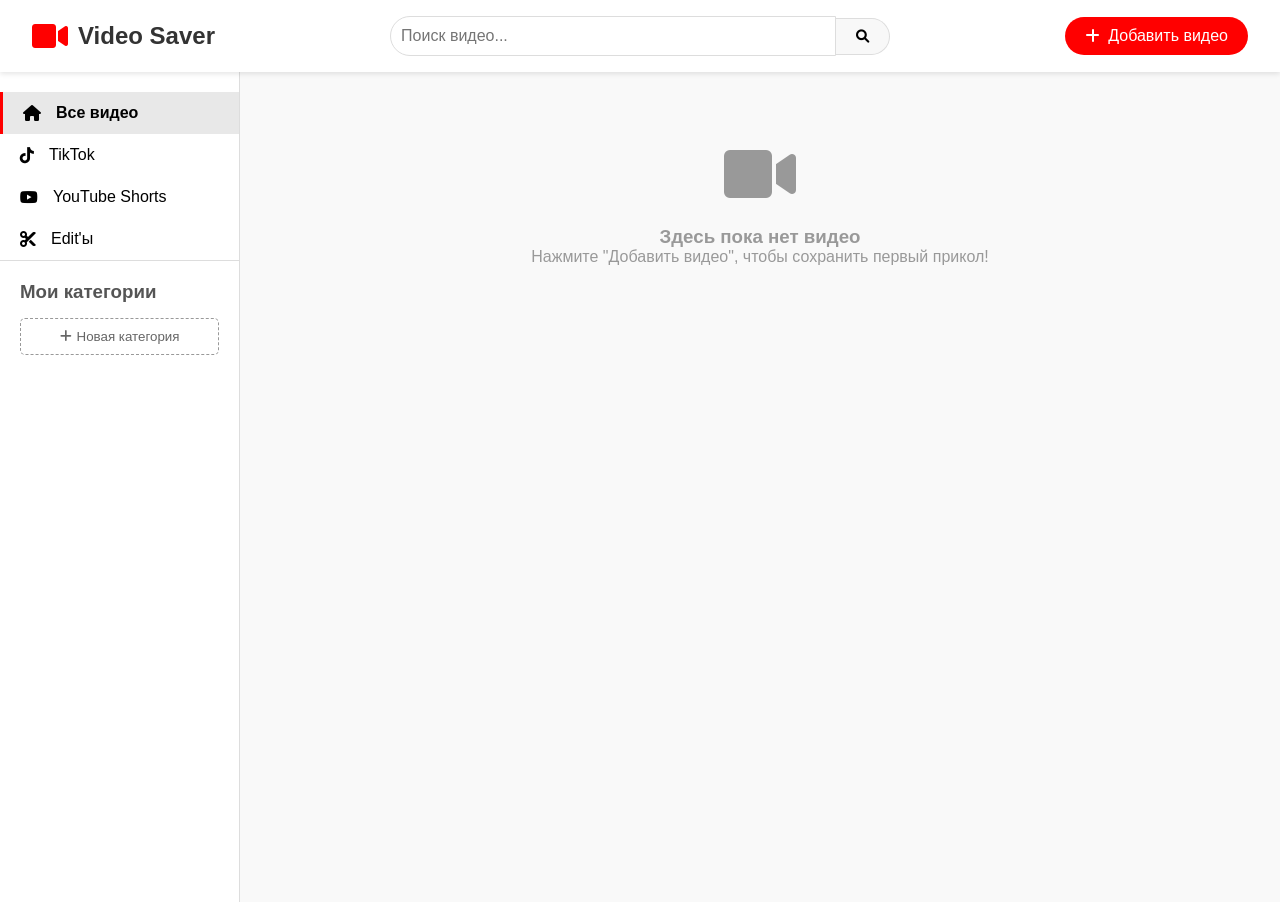
==== index.html @ 815b9c7c "Initial commit" ====
<!DOCTYPE html>
<html lang="ru">
<head>
    <meta charset="UTF-8">
    <meta name="viewport" content="width=device-width, initial-scale=1.0">
    <title>Video Saver - Моя коллекция</title>
    <link rel="stylesheet" href="styles.css">
    <link rel="stylesheet" href="https://cdnjs.cloudflare.com/ajax/libs/font-awesome/6.0.0/css/all.min.css">
</head>
<body>
    <div class="container">
        <!-- Шапка -->
        <header>
            <div class="logo">
                <i class="fas fa-video"></i>
                <h1>Video Saver</h1>
            </div>
            <div class="search-bar">
                <input type="text" id="searchInput" placeholder="Поиск видео...">
                <button id="searchBtn"><i class="fas fa-search"></i></button>
            </div>
            <button class="add-video-btn" id="addVideoBtn">
                <i class="fas fa-plus"></i> Добавить видео
            </button>
        </header>

        <!-- Основной контент -->
        <div class="main-content">
            <!-- Сайдбар с категориями -->
            <aside class="sidebar">
                <nav>
                    <ul>
                        <li class="active" data-category="all">
                            <i class="fas fa-home"></i> Все видео
                        </li>
                        <li data-category="tiktok">
                            <i class="fab fa-tiktok"></i> TikTok
                        </li>
                        <li data-category="youtube">
                            <i class="fab fa-youtube"></i> YouTube Shorts
                        </li>
                        <li data-category="edits">
                            <i class="fas fa-cut"></i> Edit'ы
                        </li>
                    </ul>
                </nav>
                <div class="categories-section">
                    <h3>Мои категории</h3>
                    <div id="customCategories"></div>
                    <button id="addCategoryBtn" class="add-category-btn">
                        <i class="fas fa-plus"></i> Новая категория
                    </button>
                </div>
            </aside>

            <!-- Сетка видео -->
            <main class="videos-grid" id="videosGrid">
                <!-- Видео будут загружаться сюда -->
            </main>
        </div>

        <!-- Модальное окно для добавления видео -->
        <div id="videoModal" class="modal">
            <div class="modal-content">
                <span class="close">&times;</span>
                <h2>Добавить видео</h2>
                <form id="videoForm">
                    <div class="form-group">
                        <label for="videoUrl">Ссылка на видео:</label>
                        <input type="url" id="videoUrl" required placeholder="https://...">
                    </div>
                    <div class="form-group">
                        <label for="videoTitle">Название:</label>
                        <input type="text" id="videoTitle" required placeholder="Введите название">
                    </div>
                    <div class="form-group">
                        <label for="videoCategory">Категория:</label>
                        <select id="videoCategory" required>
                            <option value="tiktok">TikTok</option>
                            <option value="youtube">YouTube Shorts</option>
                            <option value="edits">Edit'ы</option>
                        </select>
                    </div>
                    <div class="form-group">
                        <label for="videoThumbnail">Миниатюра (URL):</label>
                        <input type="url" id="videoThumbnail" placeholder="https://... (опционально)">
                    </div>
                    <button type="submit" class="submit-btn">Сохранить видео</button>
                </form>
            </div>
        </div>

        <!-- Модальное окно просмотра видео -->
        <div id="playerModal" class="modal player-modal">
            <div class="modal-content player-content">
                <span class="close-player">&times;</span>
                <div class="video-player-container">
                    <video id="videoPlayer" controls>
                        <source src="" type="video/mp4">
                        Ваш браузер не поддерживает видео.
                    </video>
                </div>
                <div class="video-info">
                    <h3 id="playerVideoTitle"></h3>
                    <div class="video-stats">
                        <span><i class="fas fa-eye"></i> <span id="viewCount">0</span> просмотров</span>
                        <span><i class="fas fa-calendar"></i> <span id="videoDate"></span></span>
                    </div>
                </div>
            </div>
        </div>
    </div>

    <script src="script.js"></script>
</body>
</html>
---- styles.css ----
* {
    margin: 0;
    padding: 0;
    box-sizing: border-box;
}

body {
    font-family: 'Segoe UI', Tahoma, Geneva, Verdana, sans-serif;
    background-color: #f9f9f9;
}

.container {
    min-height: 100vh;
}

/* Шапка */
header {
    background-color: white;
    padding: 1rem 2rem;
    display: flex;
    align-items: center;
    justify-content: space-between;
    box-shadow: 0 2px 5px rgba(0,0,0,0.1);
    position: sticky;
    top: 0;
    z-index: 100;
}

.logo {
    display: flex;
    align-items: center;
    gap: 10px;
}

.logo i {
    font-size: 2rem;
    color: #ff0000;
}

.logo h1 {
    font-size: 1.5rem;
    color: #333;
}

.search-bar {
    display: flex;
    align-items: center;
    flex: 0 1 500px;
}

.search-bar input {
    width: 100%;
    padding: 10px;
    border: 1px solid #ddd;
    border-radius: 20px 0 0 20px;
    font-size: 1rem;
    outline: none;
}

.search-bar button {
    padding: 10px 20px;
    background-color: #f8f8f8;
    border: 1px solid #ddd;
    border-left: none;
    border-radius: 0 20px 20px 0;
    cursor: pointer;
    transition: background-color 0.3s;
}

.search-bar button:hover {
    background-color: #e8e8e8;
}

.add-video-btn {
    padding: 10px 20px;
    background-color: #ff0000;
    color: white;
    border: none;
    border-radius: 20px;
    cursor: pointer;
    font-size: 1rem;
    display: flex;
    align-items: center;
    gap: 8px;
    transition: background-color 0.3s;
}

.add-video-btn:hover {
    background-color: #cc0000;
}

/* Основной контент */
.main-content {
    display: flex;
    min-height: calc(100vh - 70px);
}

/* Сайдбар */
.sidebar {
    width: 240px;
    background-color: white;
    padding: 20px 0;
    border-right: 1px solid #ddd;
    position: sticky;
    top: 70px;
    height: calc(100vh - 70px);
    overflow-y: auto;
}

.sidebar nav ul {
    list-style: none;
}

.sidebar nav ul li {
    padding: 12px 20px;
    display: flex;
    align-items: center;
    gap: 15px;
    cursor: pointer;
    transition: background-color 0.3s;
}

.sidebar nav ul li:hover {
    background-color: #f5f5f5;
}

.sidebar nav ul li.active {
    background-color: #e8e8e8;
    font-weight: bold;
    border-left: 3px solid #ff0000;
}

.categories-section {
    padding: 20px;
    border-top: 1px solid #ddd;
}

.categories-section h3 {
    margin-bottom: 15px;
    color: #555;
}

#customCategories {
    margin-bottom: 15px;
}

.custom-category {
    padding: 8px 15px;
    margin-bottom: 5px;
    background-color: #f5f5f5;
    border-radius: 5px;
    cursor: pointer;
    display: flex;
    justify-content: space-between;
    align-items: center;
}

.custom-category:hover {
    background-color: #e8e8e8;
}

.custom-category .delete-category {
    color: #999;
    cursor: pointer;
}

.custom-category .delete-category:hover {
    color: #ff0000;
}

.add-category-btn {
    width: 100%;
    padding: 10px;
    background-color: transparent;
    border: 1px dashed #999;
    border-radius: 5px;
    cursor: pointer;
    color: #666;
    display: flex;
    align-items: center;
    justify-content: center;
    gap: 5px;
}

.add-category-btn:hover {
    background-color: #f5f5f5;
}

/* Сетка видео */
.videos-grid {
    flex: 1;
    padding: 20px;
    display: grid;
    grid-template-columns: repeat(auto-fill, minmax(280px, 1fr));
    gap: 20px;
    align-content: start;
}

.video-card {
    background-color: white;
    border-radius: 10px;
    overflow: hidden;
    box-shadow: 0 2px 5px rgba(0,0,0,0.1);
    transition: transform 0.3s;
    cursor: pointer;
}

.video-card:hover {
    transform: translateY(-5px);
    box-shadow: 0 5px 15px rgba(0,0,0,0.2);
}

.thumbnail {
    position: relative;
    aspect-ratio: 16/9;
    overflow: hidden;
}

.thumbnail img {
    width: 100%;
    height: 100%;
    object-fit: cover;
}

.duration {
    position: absolute;
    bottom: 10px;
    right: 10px;
    background-color: rgba(0,0,0,0.8);
    color: white;
    padding: 3px 6px;
    border-radius: 3px;
    font-size: 0.8rem;
}

.video-info {
    padding: 12px;
}

.video-title {
    font-size: 1rem;
    margin-bottom: 8px;
    display: -webkit-box;
    -webkit-line-clamp: 2;
    -webkit-box-orient: vertical;
    overflow: hidden;
}

.video-meta {
    display: flex;
    justify-content: space-between;
    color: #666;
    font-size: 0.9rem;
}

.video-category {
    background-color: #f0f0f0;
    padding: 3px 8px;
    border-radius: 12px;
    font-size: 0.8rem;
}

/* Модальные окна */
.modal {
    display: none;
    position: fixed;
    top: 0;
    left: 0;
    width: 100%;
    height: 100%;
    background-color: rgba(0,0,0,0.7);
    z-index: 1000;
}

.modal-content {
    background-color: white;
    margin: 50px auto;
    padding: 30px;
    width: 90%;
    max-width: 600px;
    border-radius: 10px;
    position: relative;
}

.player-modal .modal-content {
    max-width: 900px;
    background-color: black;
}

.close, .close-player {
    position: absolute;
    right: 20px;
    top: 10px;
    font-size: 28px;
    font-weight: bold;
    color: #999;
    cursor: pointer;
}

.close-player {
    color: white;
    z-index: 10;
}

.close:hover, .close-player:hover {
    color: #ff0000;
}

.form-group {
    margin-bottom: 20px;
}

.form-group label {
    display: block;
    margin-bottom: 5px;
    font-weight: bold;
    color: #333;
}

.form-group input,
.form-group select {
    width: 100%;
    padding: 10px;
    border: 1px solid #ddd;
    border-radius: 5px;
    font-size: 1rem;
}

.submit-btn {
    width: 100%;
    padding: 12px;
    background-color: #ff0000;
    color: white;
    border: none;
    border-radius: 5px;
    font-size: 1rem;
    cursor: pointer;
}

.submit-btn:hover {
    background-color: #cc0000;
}

/* Видео плеер */
.video-player-container {
    width: 100%;
    background-color: black;
}

#videoPlayer {
    width: 100%;
    max-height: 70vh;
}

.player-modal .video-info {
    color: white;
    padding: 15px;
}

.player-modal .video-stats {
    display: flex;
    gap: 20px;
    margin-top: 10px;
    color: #ccc;
}

/* Пустое состояние */
.empty-state {
    grid-column: 1 / -1;
    text-align: center;
    padding: 50px;
    color: #999;
}

.empty-state i {
    font-size: 4rem;
    margin-bottom: 20px;
}

/* Адаптивность */
@media (max-width: 768px) {
    .sidebar {
        display: none;
    }
    
    .search-bar {
        flex: 0 1 300px;
    }
    
    .logo h1 {
        display: none;
    }
}
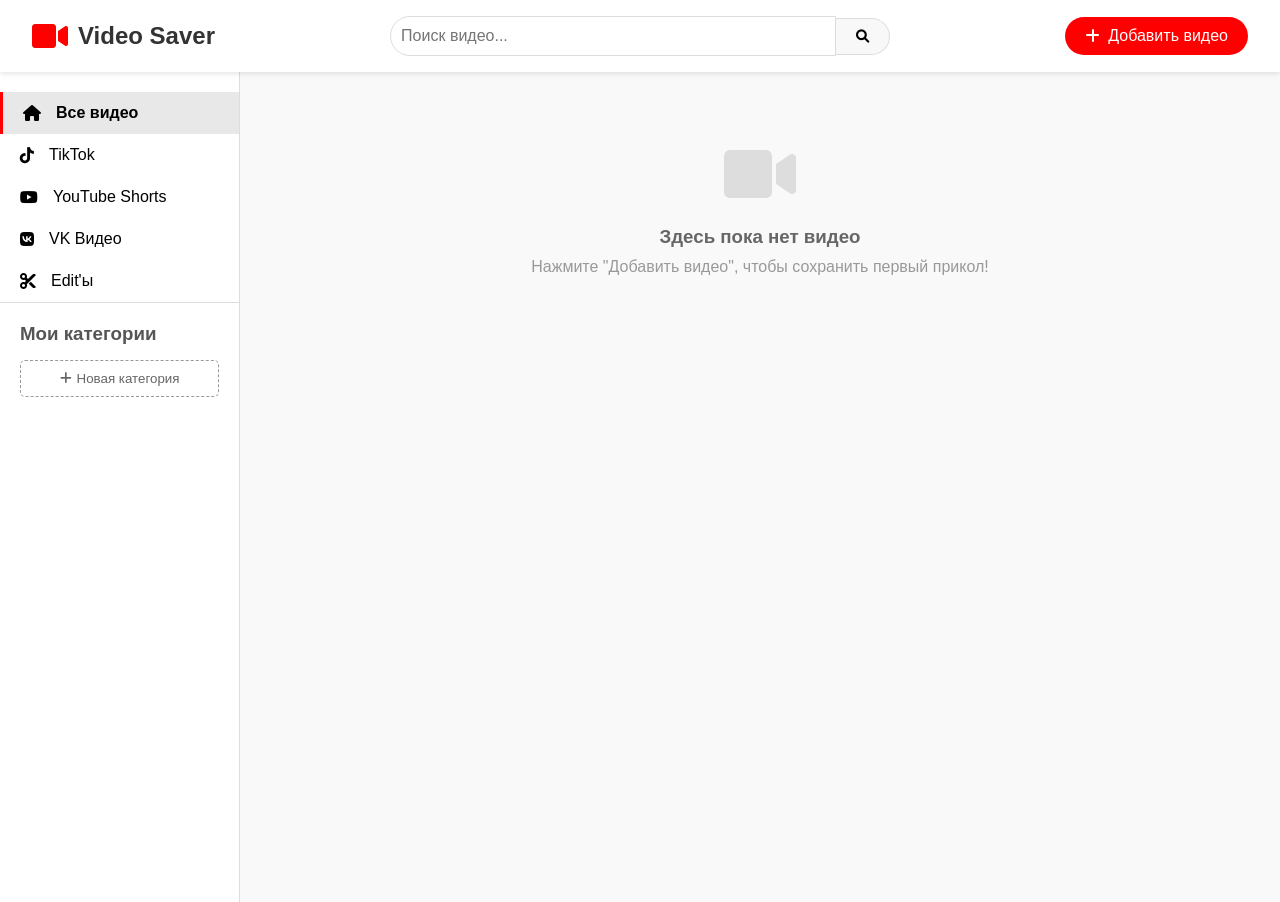
==== commit 7b7f051d: "Edit, delete update" ====
--- a/index.html
+++ b/index.html
@@ -39,6 +39,9 @@
                         <li data-category="youtube">
                             <i class="fab fa-youtube"></i> YouTube Shorts
                         </li>
+                        <li data-category="vk">
+                            <i class="fab fa-vk"></i> VK Видео
+                        </li>
                         <li data-category="edits">
                             <i class="fas fa-cut"></i> Edit'ы
                         </li>
@@ -59,7 +62,7 @@
             </main>
         </div>
 
-        <!-- Модальное окно для добавления видео -->
+        <!-- Модальное окно для добавления/редактирования видео -->
         <div id="videoModal" class="modal">
             <div class="modal-content">
                 <span class="close">&times;</span>
@@ -78,6 +81,7 @@
                         <select id="videoCategory" required>
                             <option value="tiktok">TikTok</option>
                             <option value="youtube">YouTube Shorts</option>
+                            <option value="vk">VK Видео</option>
                             <option value="edits">Edit'ы</option>
                         </select>
                     </div>
@@ -95,10 +99,7 @@
             <div class="modal-content player-content">
                 <span class="close-player">&times;</span>
                 <div class="video-player-container">
-                    <video id="videoPlayer" controls>
-                        <source src="" type="video/mp4">
-                        Ваш браузер не поддерживает видео.
-                    </video>
+                    <!-- Сюда будет вставляться плеер -->
                 </div>
                 <div class="video-info">
                     <h3 id="playerVideoTitle"></h3>
--- a/styles.css
+++ b/styles.css
@@ -153,15 +153,23 @@
     display: flex;
     justify-content: space-between;
     align-items: center;
+    transition: background-color 0.3s;
 }
 
 .custom-category:hover {
     background-color: #e8e8e8;
 }
 
+.custom-category.active {
+    background-color: #e8e8e8;
+    font-weight: bold;
+    border-left: 3px solid #ff0000;
+}
+
 .custom-category .delete-category {
     color: #999;
     cursor: pointer;
+    padding: 5px;
 }
 
 .custom-category .delete-category:hover {
@@ -180,6 +188,7 @@
     align-items: center;
     justify-content: center;
     gap: 5px;
+    transition: background-color 0.3s;
 }
 
 .add-category-btn:hover {
@@ -201,8 +210,9 @@
     border-radius: 10px;
     overflow: hidden;
     box-shadow: 0 2px 5px rgba(0,0,0,0.1);
-    transition: transform 0.3s;
-    cursor: pointer;
+    transition: transform 0.3s, box-shadow 0.3s;
+    cursor: pointer;
+    position: relative;
 }
 
 .video-card:hover {
@@ -220,6 +230,89 @@
     width: 100%;
     height: 100%;
     object-fit: cover;
+    transition: transform 0.3s;
+}
+
+.video-card:hover .thumbnail img {
+    transform: scale(1.05);
+}
+
+/* Кнопки редактирования и удаления */
+.video-actions {
+    position: absolute;
+    top: 10px;
+    right: 10px;
+    display: flex;
+    gap: 8px;
+    opacity: 0;
+    transition: opacity 0.3s;
+    z-index: 20;
+}
+
+.video-card:hover .video-actions {
+    opacity: 1;
+}
+
+.edit-video-btn,
+.delete-video-btn {
+    width: 36px;
+    height: 36px;
+    border: none;
+    border-radius: 50%;
+    background-color: rgba(0, 0, 0, 0.7);
+    color: white;
+    cursor: pointer;
+    display: flex;
+    align-items: center;
+    justify-content: center;
+    font-size: 1rem;
+    transition: all 0.3s;
+    backdrop-filter: blur(2px);
+    box-shadow: 0 2px 5px rgba(0,0,0,0.2);
+}
+
+.edit-video-btn:hover {
+    background-color: #4CAF50;
+    transform: scale(1.1);
+}
+
+.delete-video-btn:hover {
+    background-color: #f44336;
+    transform: scale(1.1);
+}
+
+/* Бейдж с типом видео */
+.video-type-badge {
+    position: absolute;
+    top: 10px;
+    left: 10px;
+    padding: 4px 8px;
+    border-radius: 4px;
+    font-size: 0.7rem;
+    font-weight: bold;
+    text-transform: uppercase;
+    z-index: 15;
+    box-shadow: 0 2px 5px rgba(0,0,0,0.2);
+}
+
+.video-type-badge.vk {
+    background-color: #4A76A8;
+    color: white;
+}
+
+.video-type-badge.youtube {
+    background-color: #FF0000;
+    color: white;
+}
+
+.video-type-badge.tiktok {
+    background-color: #000000;
+    color: white;
+}
+
+.video-type-badge.other {
+    background-color: #666666;
+    color: white;
 }
 
 .duration {
@@ -231,6 +324,7 @@
     padding: 3px 6px;
     border-radius: 3px;
     font-size: 0.8rem;
+    z-index: 5;
 }
 
 .video-info {
@@ -244,6 +338,7 @@
     -webkit-line-clamp: 2;
     -webkit-box-orient: vertical;
     overflow: hidden;
+    line-height: 1.4;
 }
 
 .video-meta {
@@ -270,6 +365,7 @@
     height: 100%;
     background-color: rgba(0,0,0,0.7);
     z-index: 1000;
+    backdrop-filter: blur(5px);
 }
 
 .modal-content {
@@ -280,11 +376,24 @@
     max-width: 600px;
     border-radius: 10px;
     position: relative;
+    animation: modalSlideIn 0.3s ease;
+}
+
+@keyframes modalSlideIn {
+    from {
+        transform: translateY(-50px);
+        opacity: 0;
+    }
+    to {
+        transform: translateY(0);
+        opacity: 1;
+    }
 }
 
 .player-modal .modal-content {
     max-width: 900px;
-    background-color: black;
+    background-color: #1a1a1a;
+    color: white;
 }
 
 .close, .close-player {
@@ -295,11 +404,12 @@
     font-weight: bold;
     color: #999;
     cursor: pointer;
+    transition: color 0.3s;
+    z-index: 10;
 }
 
 .close-player {
     color: white;
-    z-index: 10;
 }
 
 .close:hover, .close-player:hover {
@@ -324,6 +434,13 @@
     border: 1px solid #ddd;
     border-radius: 5px;
     font-size: 1rem;
+    transition: border-color 0.3s;
+}
+
+.form-group input:focus,
+.form-group select:focus {
+    outline: none;
+    border-color: #ff0000;
 }
 
 .submit-btn {
@@ -335,6 +452,7 @@
     border-radius: 5px;
     font-size: 1rem;
     cursor: pointer;
+    transition: background-color 0.3s;
 }
 
 .submit-btn:hover {
@@ -345,6 +463,15 @@
 .video-player-container {
     width: 100%;
     background-color: black;
+    min-height: 300px;
+    border-radius: 5px;
+    overflow: hidden;
+}
+
+.video-player-container iframe {
+    width: 100%;
+    height: 500px;
+    border: none;
 }
 
 #videoPlayer {
@@ -375,6 +502,12 @@
 .empty-state i {
     font-size: 4rem;
     margin-bottom: 20px;
+    color: #ddd;
+}
+
+.empty-state h3 {
+    margin-bottom: 10px;
+    color: #666;
 }
 
 /* Адаптивность */
@@ -390,4 +523,42 @@
     .logo h1 {
         display: none;
     }
+    
+    .video-player-container iframe {
+        height: 300px;
+    }
+    
+    .video-actions {
+        opacity: 1;
+        background: linear-gradient(to bottom, rgba(0,0,0,0.5), transparent);
+        padding: 10px;
+        top: 0;
+        right: 0;
+        left: 0;
+        justify-content: flex-end;
+    }
+}
+
+/* Стили для ссылок в плеере */
+.video-player-container a {
+    text-decoration: none;
+    transition: transform 0.3s;
+}
+
+.video-player-container a:hover {
+    transform: scale(1.05);
+}
+
+/* Анимации */
+@keyframes fadeIn {
+    from {
+        opacity: 0;
+    }
+    to {
+        opacity: 1;
+    }
+}
+
+.video-card {
+    animation: fadeIn 0.5s ease;
 }
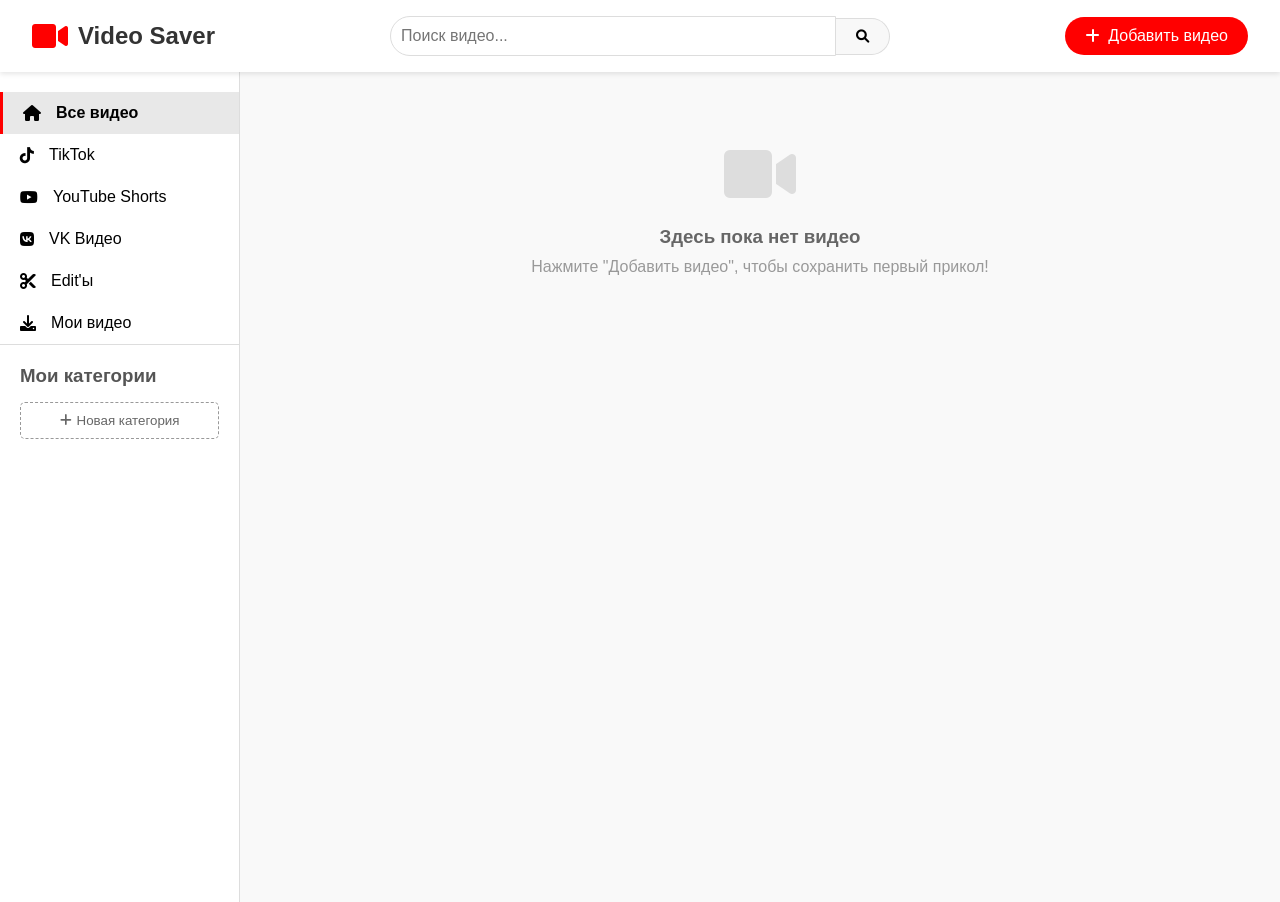
==== commit 8aca6492: "IndexedDB test" ====
--- a/index.html
+++ b/index.html
@@ -45,6 +45,9 @@
                         <li data-category="edits">
                             <i class="fas fa-cut"></i> Edit'ы
                         </li>
+                        <li data-category="local">
+                            <i class="fas fa-download"></i> Мои видео
+                        </li>
                     </ul>
                 </nav>
                 <div class="categories-section">
@@ -69,13 +72,31 @@
                 <h2>Добавить видео</h2>
                 <form id="videoForm">
                     <div class="form-group">
-                        <label for="videoUrl">Ссылка на видео:</label>
-                        <input type="url" id="videoUrl" required placeholder="https://...">
+                        <label for="videoUrl">Ссылка на видео (из интернета):</label>
+                        <input type="url" id="videoUrl" placeholder="https://...">
+                        <small style="color: #666; display: block; margin-top: 5px;">Для YouTube, VK, TikTok</small>
                     </div>
+                    
+                    <div class="form-divider">
+                        <span>или</span>
+                    </div>
+                    
+                    <div class="form-group">
+                        <label for="videoFile">Загрузить видео с компьютера:</label>
+                        <input type="file" id="videoFile" accept="video/*">
+                        <small style="color: #666; display: block; margin-top: 5px;">
+                            ⚡ Видео сохранится в браузере и будет доступно даже после удаления с ПК
+                        </small>
+                        <small style="color: #ff6b6b; display: block; margin-top: 5px;">
+                            📌 Макс. размер: 50 МБ (поддержка MP4, WebM, AVI)
+                        </small>
+                    </div>
+
                     <div class="form-group">
                         <label for="videoTitle">Название:</label>
                         <input type="text" id="videoTitle" required placeholder="Введите название">
                     </div>
+                    
                     <div class="form-group">
                         <label for="videoCategory">Категория:</label>
                         <select id="videoCategory" required>
@@ -83,12 +104,15 @@
                             <option value="youtube">YouTube Shorts</option>
                             <option value="vk">VK Видео</option>
                             <option value="edits">Edit'ы</option>
+                            <option value="local">Мои видео</option>
                         </select>
                     </div>
+                    
                     <div class="form-group">
                         <label for="videoThumbnail">Миниатюра (URL):</label>
-                        <input type="url" id="videoThumbnail" placeholder="https://... (опционально)">
+                        <input type="url" id="videoThumbnail" placeholder="https://... (оставьте пустым для авто)">
                     </div>
+                    
                     <button type="submit" class="submit-btn">Сохранить видео</button>
                 </form>
             </div>
@@ -106,6 +130,7 @@
                     <div class="video-stats">
                         <span><i class="fas fa-eye"></i> <span id="viewCount">0</span> просмотров</span>
                         <span><i class="fas fa-calendar"></i> <span id="videoDate"></span></span>
+                        <span id="videoFileInfo" style="display: none;"></span>
                     </div>
                 </div>
             </div>
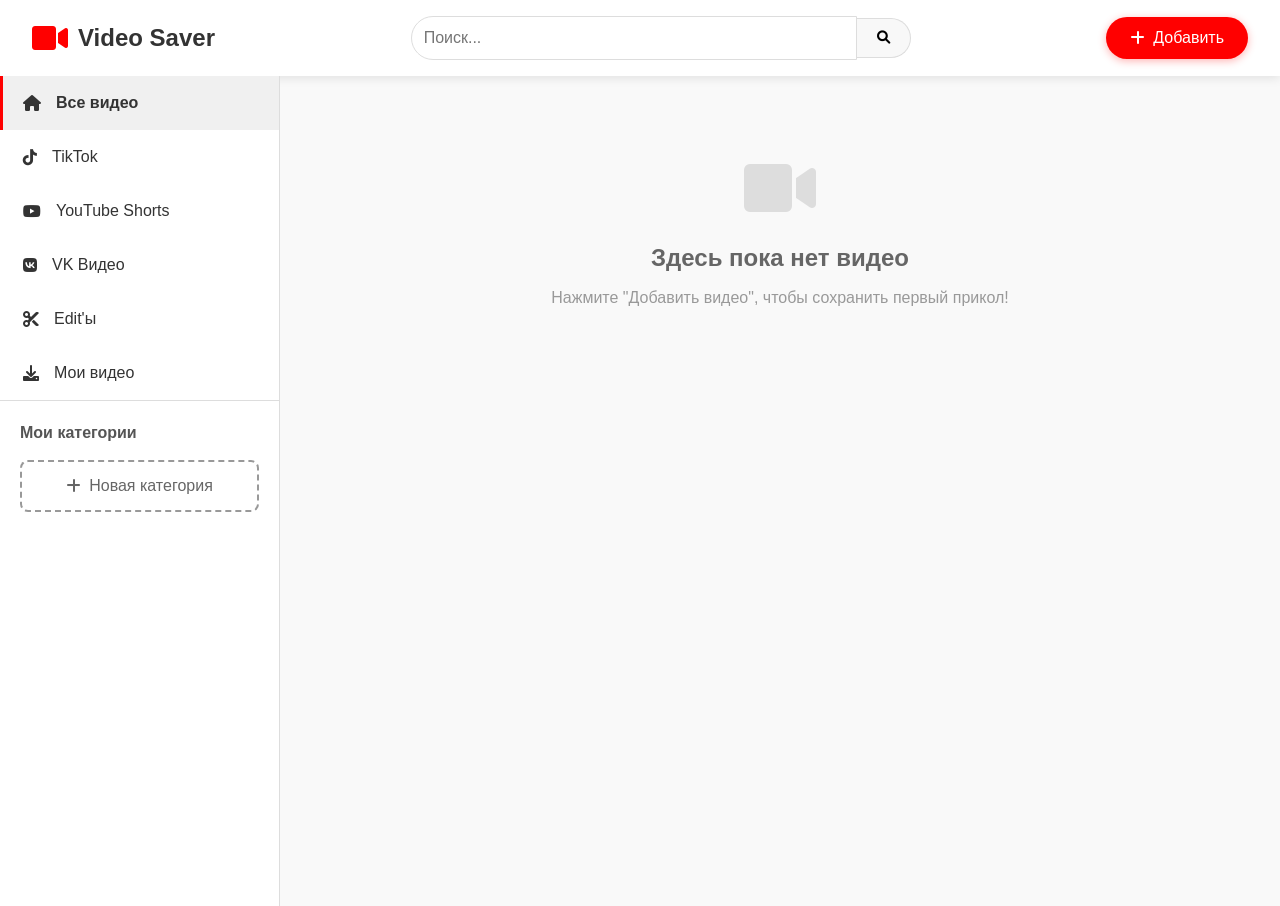
==== commit 80edc7af: "Mobile adaptation" ====
--- a/index.html
+++ b/index.html
@@ -2,10 +2,14 @@
 <html lang="ru">
 <head>
     <meta charset="UTF-8">
-    <meta name="viewport" content="width=device-width, initial-scale=1.0">
+    <meta name="viewport" content="width=device-width, initial-scale=1.0, maximum-scale=1.0, user-scalable=yes, viewport-fit=cover">
     <title>Video Saver - Моя коллекция</title>
     <link rel="stylesheet" href="styles.css">
     <link rel="stylesheet" href="https://cdnjs.cloudflare.com/ajax/libs/font-awesome/6.0.0/css/all.min.css">
+    <!-- Добавляем поддержку touch-событий -->
+    <meta name="theme-color" content="#ff0000">
+    <meta name="apple-mobile-web-app-capable" content="yes">
+    <meta name="apple-mobile-web-app-status-bar-style" content="black-translucent">
 </head>
 <body>
     <div class="container">
@@ -16,18 +20,28 @@
                 <h1>Video Saver</h1>
             </div>
             <div class="search-bar">
-                <input type="text" id="searchInput" placeholder="Поиск видео...">
+                <input type="text" id="searchInput" placeholder="Поиск...">
                 <button id="searchBtn"><i class="fas fa-search"></i></button>
             </div>
-            <button class="add-video-btn" id="addVideoBtn">
-                <i class="fas fa-plus"></i> Добавить видео
+            <button class="add-video-btn" id="addVideoBtn" aria-label="Добавить видео">
+                <i class="fas fa-plus"></i>
+                <span class="btn-text">Добавить</span>
             </button>
         </header>
+
+        <!-- Мобильное меню (бургер) -->
+        <div class="mobile-menu-toggle" id="mobileMenuToggle">
+            <i class="fas fa-bars"></i>
+        </div>
 
         <!-- Основной контент -->
         <div class="main-content">
             <!-- Сайдбар с категориями -->
-            <aside class="sidebar">
+            <aside class="sidebar" id="sidebar">
+                <div class="sidebar-header">
+                    <h2>Категории</h2>
+                    <button class="close-sidebar" id="closeSidebar">&times;</button>
+                </div>
                 <nav>
                     <ul>
                         <li class="active" data-category="all">
@@ -72,9 +86,9 @@
                 <h2>Добавить видео</h2>
                 <form id="videoForm">
                     <div class="form-group">
-                        <label for="videoUrl">Ссылка на видео (из интернета):</label>
+                        <label for="videoUrl">Ссылка на видео:</label>
                         <input type="url" id="videoUrl" placeholder="https://...">
-                        <small style="color: #666; display: block; margin-top: 5px;">Для YouTube, VK, TikTok</small>
+                        <small class="hint">YouTube, VK, TikTok</small>
                     </div>
                     
                     <div class="form-divider">
@@ -82,14 +96,9 @@
                     </div>
                     
                     <div class="form-group">
-                        <label for="videoFile">Загрузить видео с компьютера:</label>
-                        <input type="file" id="videoFile" accept="video/*">
-                        <small style="color: #666; display: block; margin-top: 5px;">
-                            ⚡ Видео сохранится в браузере и будет доступно даже после удаления с ПК
-                        </small>
-                        <small style="color: #ff6b6b; display: block; margin-top: 5px;">
-                            📌 Макс. размер: 50 МБ (поддержка MP4, WebM, AVI)
-                        </small>
+                        <label for="videoFile">Загрузить с телефона:</label>
+                        <input type="file" id="videoFile" accept="video/*" capture>
+                        <small class="hint">Макс. 50 МБ. Поддержка MP4, 3GP, MOV</small>
                     </div>
 
                     <div class="form-group">
@@ -110,7 +119,7 @@
                     
                     <div class="form-group">
                         <label for="videoThumbnail">Миниатюра (URL):</label>
-                        <input type="url" id="videoThumbnail" placeholder="https://... (оставьте пустым для авто)">
+                        <input type="url" id="videoThumbnail" placeholder="https://... (необязательно)">
                     </div>
                     
                     <button type="submit" class="submit-btn">Сохранить видео</button>
@@ -128,15 +137,18 @@
                 <div class="video-info">
                     <h3 id="playerVideoTitle"></h3>
                     <div class="video-stats">
-                        <span><i class="fas fa-eye"></i> <span id="viewCount">0</span> просмотров</span>
+                        <span><i class="fas fa-eye"></i> <span id="viewCount">0</span></span>
                         <span><i class="fas fa-calendar"></i> <span id="videoDate"></span></span>
-                        <span id="videoFileInfo" style="display: none;"></span>
+                        <span id="videoFileInfo"></span>
                     </div>
                 </div>
             </div>
         </div>
     </div>
 
+    <!-- Оверлей для мобильного меню -->
+    <div class="sidebar-overlay" id="sidebarOverlay"></div>
+
     <script src="script.js"></script>
 </body>
 </html>
--- a/styles.css
+++ b/styles.css
@@ -1,110 +1,218 @@
+/* ===== ОБНУЛЕНИЕ И БАЗОВЫЕ СТИЛИ ===== */
 * {
     margin: 0;
     padding: 0;
     box-sizing: border-box;
+    -webkit-tap-highlight-color: transparent; /* Убираем серый фон при тапе на мобильных */
 }
 
 body {
-    font-family: 'Segoe UI', Tahoma, Geneva, Verdana, sans-serif;
+    font-family: -apple-system, BlinkMacSystemFont, 'Segoe UI', Roboto, Oxygen, Ubuntu, Cantarell, sans-serif;
     background-color: #f9f9f9;
+    color: #333;
+    line-height: 1.5;
+    overflow-x: hidden;
+    width: 100%;
+    min-height: 100vh;
 }
 
 .container {
     min-height: 100vh;
-}
-
-/* Шапка */
+    display: flex;
+    flex-direction: column;
+    width: 100%;
+    max-width: 100%;
+    overflow-x: hidden;
+}
+
+/* ===== ШАПКА ===== */
 header {
     background-color: white;
-    padding: 1rem 2rem;
+    padding: clamp(8px, 2vw, 16px) clamp(10px, 3vw, 32px);
     display: flex;
     align-items: center;
     justify-content: space-between;
-    box-shadow: 0 2px 5px rgba(0,0,0,0.1);
+    box-shadow: 0 2px 10px rgba(0,0,0,0.1);
     position: sticky;
     top: 0;
     z-index: 100;
+    gap: 8px;
+    flex-wrap: wrap;
+    backdrop-filter: blur(10px);
+    -webkit-backdrop-filter: blur(10px);
+    background-color: rgba(255,255,255,0.95);
 }
 
 .logo {
     display: flex;
     align-items: center;
-    gap: 10px;
+    gap: clamp(5px, 1.5vw, 10px);
 }
 
 .logo i {
-    font-size: 2rem;
+    font-size: clamp(1.5rem, 5vw, 2rem);
     color: #ff0000;
 }
 
 .logo h1 {
-    font-size: 1.5rem;
+    font-size: clamp(1rem, 4vw, 1.5rem);
     color: #333;
+    white-space: nowrap;
 }
 
 .search-bar {
     display: flex;
     align-items: center;
-    flex: 0 1 500px;
+    flex: 1 1 auto;
+    max-width: 500px;
+    min-width: 120px;
 }
 
 .search-bar input {
     width: 100%;
-    padding: 10px;
+    padding: clamp(8px, 2vw, 12px);
     border: 1px solid #ddd;
-    border-radius: 20px 0 0 20px;
-    font-size: 1rem;
+    border-radius: 25px 0 0 25px;
+    font-size: clamp(14px, 4vw, 16px);
     outline: none;
+    background: white;
 }
 
 .search-bar button {
-    padding: 10px 20px;
+    padding: clamp(8px, 2vw, 12px) clamp(12px, 3vw, 20px);
     background-color: #f8f8f8;
     border: 1px solid #ddd;
     border-left: none;
-    border-radius: 0 20px 20px 0;
+    border-radius: 0 25px 25px 0;
     cursor: pointer;
     transition: background-color 0.3s;
-}
-
-.search-bar button:hover {
+    display: flex;
+    align-items: center;
+    justify-content: center;
+}
+
+.search-bar button:hover,
+.search-bar button:active {
     background-color: #e8e8e8;
 }
 
 .add-video-btn {
-    padding: 10px 20px;
+    padding: clamp(8px, 2vw, 12px) clamp(12px, 3vw, 24px);
     background-color: #ff0000;
     color: white;
     border: none;
-    border-radius: 20px;
-    cursor: pointer;
-    font-size: 1rem;
+    border-radius: 25px;
+    cursor: pointer;
+    font-size: clamp(14px, 4vw, 16px);
     display: flex;
     align-items: center;
     gap: 8px;
-    transition: background-color 0.3s;
-}
-
-.add-video-btn:hover {
+    transition: all 0.3s;
+    white-space: nowrap;
+    box-shadow: 0 2px 8px rgba(255,0,0,0.3);
+}
+
+.add-video-btn:active {
+    transform: scale(0.95);
     background-color: #cc0000;
 }
 
-/* Основной контент */
+.btn-text {
+    display: inline;
+}
+
+@media (max-width: 480px) {
+    .btn-text {
+        display: none;
+    }
+    .add-video-btn {
+        padding: 10px 15px;
+    }
+}
+
+/* ===== МОБИЛЬНОЕ МЕНЮ ===== */
+.mobile-menu-toggle {
+    display: none;
+    position: fixed;
+    bottom: 20px;
+    right: 20px;
+    width: 56px;
+    height: 56px;
+    background-color: #ff0000;
+    color: white;
+    border-radius: 50%;
+    align-items: center;
+    justify-content: center;
+    font-size: 24px;
+    box-shadow: 0 4px 15px rgba(255,0,0,0.4);
+    z-index: 99;
+    cursor: pointer;
+    transition: transform 0.3s, background-color 0.3s;
+    border: none;
+}
+
+.mobile-menu-toggle:active {
+    transform: scale(0.9);
+    background-color: #cc0000;
+}
+
+.sidebar-overlay {
+    display: none;
+    position: fixed;
+    top: 0;
+    left: 0;
+    width: 100%;
+    height: 100%;
+    background-color: rgba(0,0,0,0.5);
+    z-index: 199;
+    backdrop-filter: blur(3px);
+    -webkit-backdrop-filter: blur(3px);
+}
+
+.sidebar-overlay.active {
+    display: block;
+}
+
+/* ===== ОСНОВНОЙ КОНТЕНТ ===== */
 .main-content {
     display: flex;
     min-height: calc(100vh - 70px);
-}
-
-/* Сайдбар */
+    width: 100%;
+}
+
+/* ===== САЙДБАР ===== */
 .sidebar {
-    width: 240px;
+    width: 280px;
     background-color: white;
-    padding: 20px 0;
     border-right: 1px solid #ddd;
     position: sticky;
     top: 70px;
     height: calc(100vh - 70px);
     overflow-y: auto;
+    transition: transform 0.3s ease;
+    z-index: 200;
+    -webkit-overflow-scrolling: touch; /* Плавный скролл на iOS */
+}
+
+.sidebar-header {
+    display: none;
+    padding: 15px 20px;
+    border-bottom: 1px solid #eee;
+    justify-content: space-between;
+    align-items: center;
+}
+
+.close-sidebar {
+    font-size: 28px;
+    cursor: pointer;
+    color: #999;
+    background: none;
+    border: none;
+    padding: 0 10px;
+}
+
+.close-sidebar:active {
+    color: #ff0000;
 }
 
 .sidebar nav ul {
@@ -112,32 +220,35 @@
 }
 
 .sidebar nav ul li {
-    padding: 12px 20px;
-    display: flex;
-    align-items: center;
-    gap: 15px;
+    padding: clamp(12px, 3vw, 15px) clamp(15px, 4vw, 20px);
+    display: flex;
+    align-items: center;
+    gap: clamp(10px, 2.5vw, 15px);
     cursor: pointer;
     transition: background-color 0.3s;
-}
-
-.sidebar nav ul li:hover {
-    background-color: #f5f5f5;
+    font-size: clamp(14px, 4vw, 16px);
+    border-left: 3px solid transparent;
+}
+
+.sidebar nav ul li:active {
+    background-color: #f0f0f0;
 }
 
 .sidebar nav ul li.active {
-    background-color: #e8e8e8;
-    font-weight: bold;
-    border-left: 3px solid #ff0000;
+    background-color: #f0f0f0;
+    font-weight: 600;
+    border-left-color: #ff0000;
 }
 
 .categories-section {
-    padding: 20px;
+    padding: clamp(15px, 4vw, 20px);
     border-top: 1px solid #ddd;
 }
 
 .categories-section h3 {
     margin-bottom: 15px;
     color: #555;
+    font-size: clamp(14px, 4vw, 16px);
 }
 
 #customCategories {
@@ -145,85 +256,96 @@
 }
 
 .custom-category {
-    padding: 8px 15px;
-    margin-bottom: 5px;
+    padding: clamp(10px, 2.5vw, 12px) clamp(12px, 3vw, 15px);
+    margin-bottom: 8px;
     background-color: #f5f5f5;
-    border-radius: 5px;
+    border-radius: 8px;
     cursor: pointer;
     display: flex;
     justify-content: space-between;
     align-items: center;
     transition: background-color 0.3s;
-}
-
-.custom-category:hover {
+    font-size: clamp(14px, 4vw, 15px);
+    min-height: 44px; /* Минимальный размер для тапа */
+}
+
+.custom-category:active {
     background-color: #e8e8e8;
 }
 
 .custom-category.active {
     background-color: #e8e8e8;
-    font-weight: bold;
+    font-weight: 600;
     border-left: 3px solid #ff0000;
 }
 
 .custom-category .delete-category {
     color: #999;
     cursor: pointer;
-    padding: 5px;
-}
-
-.custom-category .delete-category:hover {
+    padding: 10px;
+    margin: -10px;
+    font-size: 16px;
+}
+
+.custom-category .delete-category:active {
     color: #ff0000;
 }
 
 .add-category-btn {
     width: 100%;
-    padding: 10px;
+    padding: clamp(12px, 3vw, 15px);
     background-color: transparent;
-    border: 1px dashed #999;
-    border-radius: 5px;
+    border: 2px dashed #999;
+    border-radius: 8px;
     cursor: pointer;
     color: #666;
     display: flex;
     align-items: center;
     justify-content: center;
-    gap: 5px;
-    transition: background-color 0.3s;
-}
-
-.add-category-btn:hover {
+    gap: 8px;
+    transition: all 0.3s;
+    font-size: clamp(14px, 4vw, 16px);
+    min-height: 48px;
+}
+
+.add-category-btn:active {
     background-color: #f5f5f5;
-}
-
-/* Сетка видео */
+    border-color: #666;
+}
+
+/* ===== СЕТКА ВИДЕО ===== */
 .videos-grid {
     flex: 1;
-    padding: 20px;
+    padding: clamp(10px, 3vw, 20px);
     display: grid;
     grid-template-columns: repeat(auto-fill, minmax(280px, 1fr));
-    gap: 20px;
+    gap: clamp(10px, 2.5vw, 20px);
     align-content: start;
+    width: 100%;
 }
 
 .video-card {
     background-color: white;
-    border-radius: 10px;
+    border-radius: 12px;
     overflow: hidden;
-    box-shadow: 0 2px 5px rgba(0,0,0,0.1);
+    box-shadow: 0 2px 8px rgba(0,0,0,0.1);
     transition: transform 0.3s, box-shadow 0.3s;
     cursor: pointer;
     position: relative;
-}
-
-.video-card:hover {
-    transform: translateY(-5px);
-    box-shadow: 0 5px 15px rgba(0,0,0,0.2);
+    -webkit-touch-callout: none; /* Запрет вызова контекстного меню */
+    width: 100%;
+}
+
+.video-card:active {
+    transform: scale(0.98);
+    box-shadow: 0 4px 12px rgba(0,0,0,0.15);
 }
 
 .thumbnail {
     position: relative;
     aspect-ratio: 16/9;
     overflow: hidden;
+    background-color: #000;
 }
 
 .thumbnail img {
@@ -231,131 +353,131 @@
     height: 100%;
     object-fit: cover;
     transition: transform 0.3s;
-}
-
-.video-card:hover .thumbnail img {
+    display: block;
+}
+
+.video-card:active .thumbnail img {
     transform: scale(1.05);
 }
 
-/* Кнопки редактирования и удаления */
+/* Кнопки действий на карточке */
 .video-actions {
     position: absolute;
-    top: 10px;
-    right: 10px;
+    top: 8px;
+    right: 8px;
     display: flex;
     gap: 8px;
-    opacity: 0;
-    transition: opacity 0.3s;
     z-index: 20;
-}
-
-.video-card:hover .video-actions {
-    opacity: 1;
 }
 
 .edit-video-btn,
 .delete-video-btn {
-    width: 36px;
-    height: 36px;
+    width: 40px;
+    height: 40px;
     border: none;
     border-radius: 50%;
-    background-color: rgba(0, 0, 0, 0.7);
+    background-color: rgba(0,0,0,0.7);
     color: white;
     cursor: pointer;
     display: flex;
     align-items: center;
     justify-content: center;
-    font-size: 1rem;
-    transition: all 0.3s;
-    backdrop-filter: blur(2px);
-    box-shadow: 0 2px 5px rgba(0,0,0,0.2);
-}
-
-.edit-video-btn:hover {
+    font-size: 18px;
+    transition: all 0.2s;
+    backdrop-filter: blur(4px);
+    -webkit-backdrop-filter: blur(4px);
+    box-shadow: 0 2px 8px rgba(0,0,0,0.3);
+}
+
+.edit-video-btn:active,
+.delete-video-btn:active {
+    transform: scale(0.9);
+}
+
+.edit-video-btn:active {
     background-color: #4CAF50;
-    transform: scale(1.1);
-}
-
-.delete-video-btn:hover {
+}
+
+.delete-video-btn:active {
     background-color: #f44336;
-    transform: scale(1.1);
-}
-
-/* Бейдж с типом видео */
+}
+
+/* Бейдж типа видео */
 .video-type-badge {
     position: absolute;
-    top: 10px;
-    left: 10px;
-    padding: 4px 8px;
-    border-radius: 4px;
-    font-size: 0.7rem;
+    top: 8px;
+    left: 8px;
+    padding: 4px 10px;
+    border-radius: 20px;
+    font-size: 12px;
     font-weight: bold;
     text-transform: uppercase;
     z-index: 15;
     box-shadow: 0 2px 5px rgba(0,0,0,0.2);
+    background-color: rgba(0,0,0,0.7);
+    color: white;
+    backdrop-filter: blur(4px);
+    -webkit-backdrop-filter: blur(4px);
 }
 
 .video-type-badge.vk {
-    background-color: #4A76A8;
-    color: white;
-}
-
+    background-color: rgba(74, 118, 168, 0.9);
+}
 .video-type-badge.youtube {
-    background-color: #FF0000;
-    color: white;
-}
-
+    background-color: rgba(255, 0, 0, 0.9);
+}
 .video-type-badge.tiktok {
-    background-color: #000000;
-    color: white;
-}
-
-.video-type-badge.other {
-    background-color: #666666;
-    color: white;
+    background-color: rgba(0, 0, 0, 0.9);
+}
+.video-type-badge.local {
+    background-color: rgba(76, 175, 80, 0.9);
 }
 
 .duration {
     position: absolute;
-    bottom: 10px;
-    right: 10px;
+    bottom: 8px;
+    right: 8px;
     background-color: rgba(0,0,0,0.8);
     color: white;
-    padding: 3px 6px;
-    border-radius: 3px;
-    font-size: 0.8rem;
+    padding: 4px 8px;
+    border-radius: 4px;
+    font-size: 12px;
     z-index: 5;
+    backdrop-filter: blur(2px);
 }
 
 .video-info {
-    padding: 12px;
+    padding: clamp(10px, 2.5vw, 15px);
 }
 
 .video-title {
-    font-size: 1rem;
+    font-size: clamp(14px, 4vw, 16px);
     margin-bottom: 8px;
     display: -webkit-box;
     -webkit-line-clamp: 2;
     -webkit-box-orient: vertical;
     overflow: hidden;
     line-height: 1.4;
+    font-weight: 500;
 }
 
 .video-meta {
     display: flex;
     justify-content: space-between;
     color: #666;
-    font-size: 0.9rem;
+    font-size: clamp(12px, 3.5vw, 14px);
+    flex-wrap: wrap;
+    gap: 5px;
 }
 
 .video-category {
     background-color: #f0f0f0;
-    padding: 3px 8px;
-    border-radius: 12px;
-    font-size: 0.8rem;
-}
-
-/* Модальные окна */
+    padding: 4px 10px;
+    border-radius: 20px;
+    font-size: 12px;
+}
+
+/* ===== МОДАЛЬНЫЕ ОКНА ===== */
 .modal {
     display: none;
     position: fixed;
@@ -366,22 +488,27 @@
     background-color: rgba(0,0,0,0.7);
     z-index: 1000;
     backdrop-filter: blur(5px);
+    -webkit-backdrop-filter: blur(5px);
+    overflow-y: auto;
+    -webkit-overflow-scrolling: touch;
 }
 
 .modal-content {
     background-color: white;
-    margin: 50px auto;
-    padding: 30px;
+    margin: 20px auto;
+    padding: clamp(20px, 5vw, 30px);
     width: 90%;
     max-width: 600px;
-    border-radius: 10px;
+    border-radius: 20px;
     position: relative;
     animation: modalSlideIn 0.3s ease;
+    max-height: 90vh;
+    overflow-y: auto;
 }
 
 @keyframes modalSlideIn {
     from {
-        transform: translateY(-50px);
+        transform: translateY(30px);
         opacity: 0;
     }
     to {
@@ -391,28 +518,37 @@
 }
 
 .player-modal .modal-content {
-    max-width: 900px;
+    max-width: 1000px;
     background-color: #1a1a1a;
     color: white;
+    padding: 15px;
 }
 
 .close, .close-player {
     position: absolute;
-    right: 20px;
+    right: 15px;
     top: 10px;
-    font-size: 28px;
+    font-size: 30px;
     font-weight: bold;
     color: #999;
     cursor: pointer;
     transition: color 0.3s;
     z-index: 10;
+    width: 44px;
+    height: 44px;
+    display: flex;
+    align-items: center;
+    justify-content: center;
+    background: none;
+    border: none;
 }
 
 .close-player {
     color: white;
 }
 
-.close:hover, .close-player:hover {
+.close:active,
+.close-player:active {
     color: #ff0000;
 }
 
@@ -422,85 +558,143 @@
 
 .form-group label {
     display: block;
-    margin-bottom: 5px;
-    font-weight: bold;
+    margin-bottom: 8px;
+    font-weight: 600;
     color: #333;
+    font-size: clamp(14px, 4vw, 16px);
 }
 
 .form-group input,
 .form-group select {
     width: 100%;
-    padding: 10px;
+    padding: clamp(12px, 3vw, 15px);
     border: 1px solid #ddd;
-    border-radius: 5px;
-    font-size: 1rem;
+    border-radius: 10px;
+    font-size: clamp(16px, 4vw, 16px); /* Увеличен для удобства на мобильных */
+    outline: none;
     transition: border-color 0.3s;
+    background: white;
+    -webkit-appearance: none;
+    appearance: none;
 }
 
 .form-group input:focus,
 .form-group select:focus {
-    outline: none;
     border-color: #ff0000;
 }
 
+.form-group input[type="file"] {
+    padding: 10px;
+    background: #f9f9f9;
+}
+
+.hint {
+    display: block;
+    color: #666;
+    font-size: 12px;
+    margin-top: 5px;
+}
+
+.form-divider {
+    text-align: center;
+    margin: 20px 0;
+    position: relative;
+}
+
+.form-divider::before,
+.form-divider::after {
+    content: '';
+    position: absolute;
+    top: 50%;
+    width: 45%;
+    height: 1px;
+    background-color: #ddd;
+}
+
+.form-divider::before {
+    left: 0;
+}
+
+.form-divider::after {
+    right: 0;
+}
+
+.form-divider span {
+    background-color: white;
+    padding: 0 10px;
+    color: #999;
+    font-size: 14px;
+}
+
 .submit-btn {
     width: 100%;
-    padding: 12px;
+    padding: clamp(14px, 4vw, 16px);
     background-color: #ff0000;
     color: white;
     border: none;
-    border-radius: 5px;
-    font-size: 1rem;
-    cursor: pointer;
-    transition: background-color 0.3s;
-}
-
-.submit-btn:hover {
+    border-radius: 10px;
+    font-size: clamp(16px, 4vw, 18px);
+    cursor: pointer;
+    transition: all 0.3s;
+    font-weight: 600;
+    min-height: 52px;
+}
+
+.submit-btn:active {
+    transform: scale(0.98);
     background-color: #cc0000;
 }
 
-/* Видео плеер */
+/* ===== ВИДЕО ПЛЕЕР ===== */
 .video-player-container {
     width: 100%;
     background-color: black;
-    min-height: 300px;
-    border-radius: 5px;
+    min-height: 200px;
+    border-radius: 10px;
     overflow: hidden;
 }
 
 .video-player-container iframe {
     width: 100%;
-    height: 500px;
+    height: clamp(200px, 50vh, 500px);
     border: none;
+    display: block;
 }
 
 #videoPlayer {
     width: 100%;
     max-height: 70vh;
+    display: block;
 }
 
 .player-modal .video-info {
     color: white;
-    padding: 15px;
+    padding: 15px 10px;
 }
 
 .player-modal .video-stats {
     display: flex;
-    gap: 20px;
+    gap: clamp(10px, 3vw, 20px);
     margin-top: 10px;
     color: #ccc;
-}
-
-/* Пустое состояние */
+    font-size: clamp(12px, 3.5vw, 14px);
+    flex-wrap: wrap;
+}
+
+#videoFileInfo {
+    color: #4CAF50;
+}
+
+/* ===== ПУСТОЕ СОСТОЯНИЕ ===== */
 .empty-state {
     grid-column: 1 / -1;
     text-align: center;
-    padding: 50px;
+    padding: clamp(30px, 10vw, 60px) 20px;
     color: #999;
 }
 
 .empty-state i {
-    font-size: 4rem;
+    font-size: clamp(48px, 15vw, 64px);
     margin-bottom: 20px;
     color: #ddd;
 }
@@ -508,57 +702,169 @@
 .empty-state h3 {
     margin-bottom: 10px;
     color: #666;
-}
-
-/* Адаптивность */
+    font-size: clamp(18px, 5vw, 24px);
+}
+
+.empty-state p {
+    font-size: clamp(14px, 4vw, 16px);
+}
+
+/* ===== МЕДИА-ЗАПРОСЫ ДЛЯ РАЗНЫХ УСТРОЙСТВ ===== */
+
+/* Маленькие телефоны (до 360px) */
+@media (max-width: 360px) {
+    .videos-grid {
+        grid-template-columns: 1fr;
+    }
+    
+    .logo h1 {
+        display: none;
+    }
+    
+    .search-bar input {
+        font-size: 14px;
+    }
+}
+
+/* Телефоны среднего размера (361px - 480px) */
+@media (min-width: 361px) and (max-width: 480px) {
+    .videos-grid {
+        grid-template-columns: 1fr;
+    }
+}
+
+/* Большие телефоны и фаблеты (481px - 768px) */
+@media (min-width: 481px) and (max-width: 768px) {
+    .videos-grid {
+        grid-template-columns: repeat(2, 1fr);
+    }
+}
+
+/* Планшеты (769px - 1024px) */
+@media (min-width: 769px) and (max-width: 1024px) {
+    .videos-grid {
+        grid-template-columns: repeat(3, 1fr);
+    }
+}
+
+/* Мобильные устройства (все до 768px) */
 @media (max-width: 768px) {
     .sidebar {
-        display: none;
-    }
-    
-    .search-bar {
-        flex: 0 1 300px;
+        position: fixed;
+        top: 0;
+        left: 0;
+        height: 100vh;
+        z-index: 200;
+        transform: translateX(-100%);
+        box-shadow: 2px 0 10px rgba(0,0,0,0.1);
+        width: 85%;
+        max-width: 320px;
+    }
+    
+    .sidebar.active {
+        transform: translateX(0);
+    }
+    
+    .sidebar-header {
+        display: flex;
+    }
+    
+    .mobile-menu-toggle {
+        display: flex;
+    }
+    
+    .main-content {
+        min-height: calc(100vh - 60px);
+    }
+    
+    header {
+        padding: 8px 12px;
     }
     
     .logo h1 {
-        display: none;
-    }
-    
-    .video-player-container iframe {
-        height: 300px;
+        font-size: 1.2rem;
     }
     
     .video-actions {
         opacity: 1;
-        background: linear-gradient(to bottom, rgba(0,0,0,0.5), transparent);
-        padding: 10px;
-        top: 0;
-        right: 0;
-        left: 0;
-        justify-content: flex-end;
-    }
-}
-
-/* Стили для ссылок в плеере */
-.video-player-container a {
-    text-decoration: none;
-    transition: transform 0.3s;
-}
-
-.video-player-container a:hover {
-    transform: scale(1.05);
-}
-
-/* Анимации */
-@keyframes fadeIn {
-    from {
-        opacity: 0;
-    }
-    to {
-        opacity: 1;
-    }
-}
-
-.video-card {
-    animation: fadeIn 0.5s ease;
+    }
+    
+    .edit-video-btn,
+    .delete-video-btn {
+        width: 44px;
+        height: 44px;
+        font-size: 20px;
+    }
+    
+    .modal-content {
+        width: 95%;
+        margin: 10px auto;
+        padding: 15px;
+    }
+    
+    .video-player-container iframe {
+        height: 40vh;
+    }
+    
+    .video-type-badge {
+        font-size: 11px;
+        padding: 3px 8px;
+    }
+}
+
+/* Специфичные разрешения */
+@media (width: 2340px) and (height: 1080px) {
+    /* Специфичные стили для 2340x1080 */
+    .videos-grid {
+        grid-template-columns: repeat(4, 1fr);
+        gap: 24px;
+    }
+    
+    .video-card {
+        border-radius: 16px;
+    }
+    
+    .video-title {
+        font-size: 18px;
+    }
+}
+
+/* Большие планшеты и десктопы */
+@media (min-width: 1025px) and (max-width: 1440px) {
+    .videos-grid {
+        grid-template-columns: repeat(4, 1fr);
+    }
+}
+
+/* 2K и 4K мониторы */
+@media (min-width: 1441px) {
+    .videos-grid {
+        grid-template-columns: repeat(5, 1fr);
+        gap: 25px;
+        padding: 25px;
+    }
+    
+    .video-title {
+        font-size: 18px;
+    }
+}
+
+/* Поддержка темной темы (опционально) */
+@media (prefers-color-scheme: dark) {
+    body.dark-theme {
+        background-color: #1a1a1a;
+        color: #fff;
+    }
+}
+
+/* Учет выреза в современных телефонах (notch) */
+@supports (padding: max(0px)) {
+    .modal-content {
+        padding-left: max(20px, env(safe-area-inset-left));
+        padding-right: max(20px, env(safe-area-inset-right));
+    }
+    
+    .sidebar {
+        padding-top: env(safe-area-inset-top);
+    }
 }
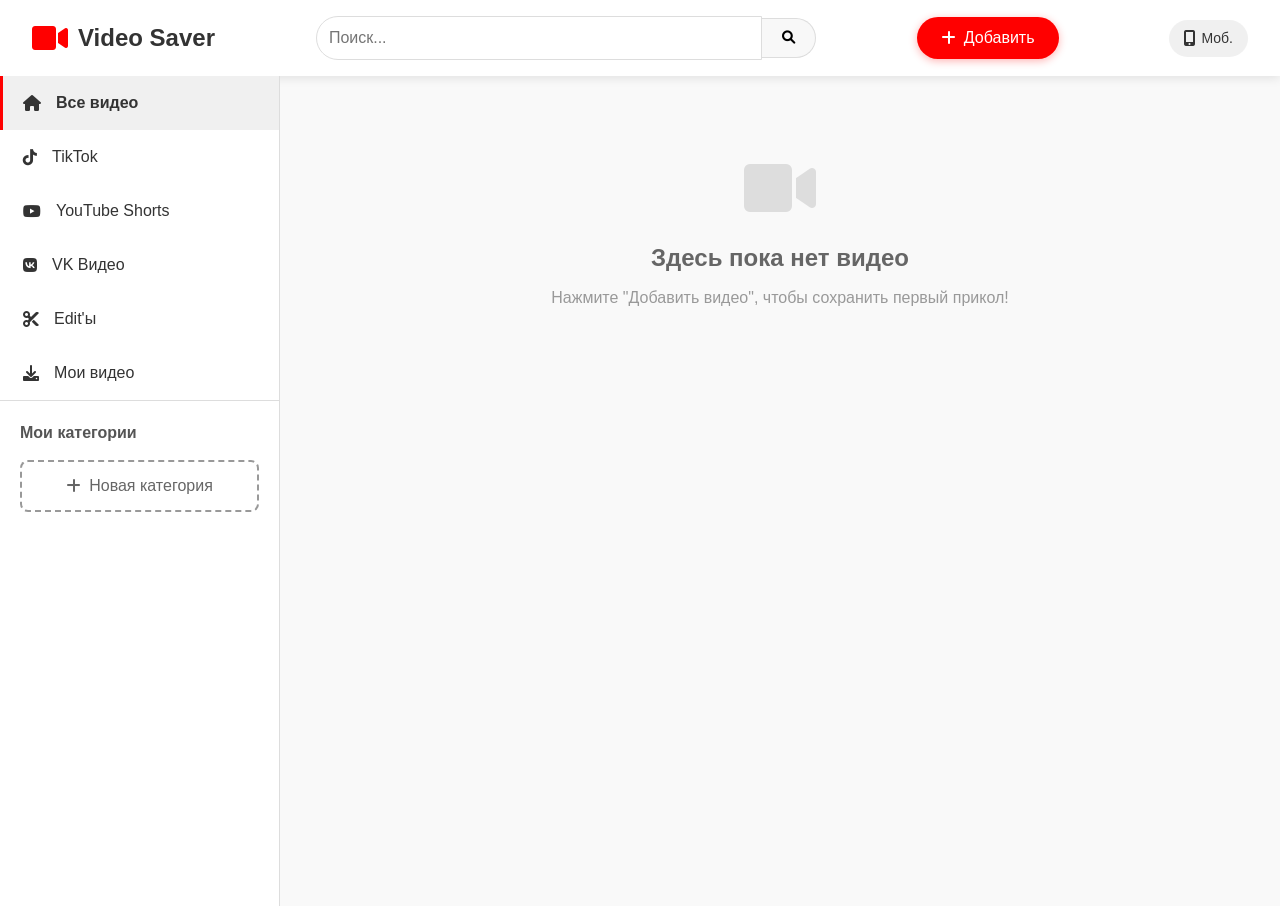
==== commit 35160868: "Мобильная версия" ====
--- a/index.html
+++ b/index.html
@@ -27,6 +27,11 @@
                 <i class="fas fa-plus"></i>
                 <span class="btn-text">Добавить</span>
             </button>
+            <!-- В шапку, после кнопки добавления видео -->
+            <a href="m.index.html" class="mobile-link" title="Мобильная версия">
+                <i class="fas fa-mobile-alt"></i>
+                <span>Моб.</span>
+            </a>
         </header>
 
         <!-- Мобильное меню (бургер) -->
--- a/styles.css
+++ b/styles.css
@@ -812,6 +812,34 @@
     }
 }
 
+.mobile-link {
+    display: flex;
+    align-items: center;
+    gap: 5px;
+    padding: 8px 15px;
+    background-color: #f0f0f0;
+    color: #333;
+    text-decoration: none;
+    border-radius: 20px;
+    font-size: 14px;
+    transition: background-color 0.3s;
+    margin-left: 10px;
+}
+
+.mobile-link:hover {
+    background-color: #e0e0e0;
+}
+
+.mobile-link i {
+    font-size: 16px;
+}
+
+@media (min-width: 769px) {
+    .mobile-link {
+        display: flex;
+    }
+}
+
 /* Специфичные разрешения */
 @media (width: 2340px) and (height: 1080px) {
     /* Специфичные стили для 2340x1080 */
